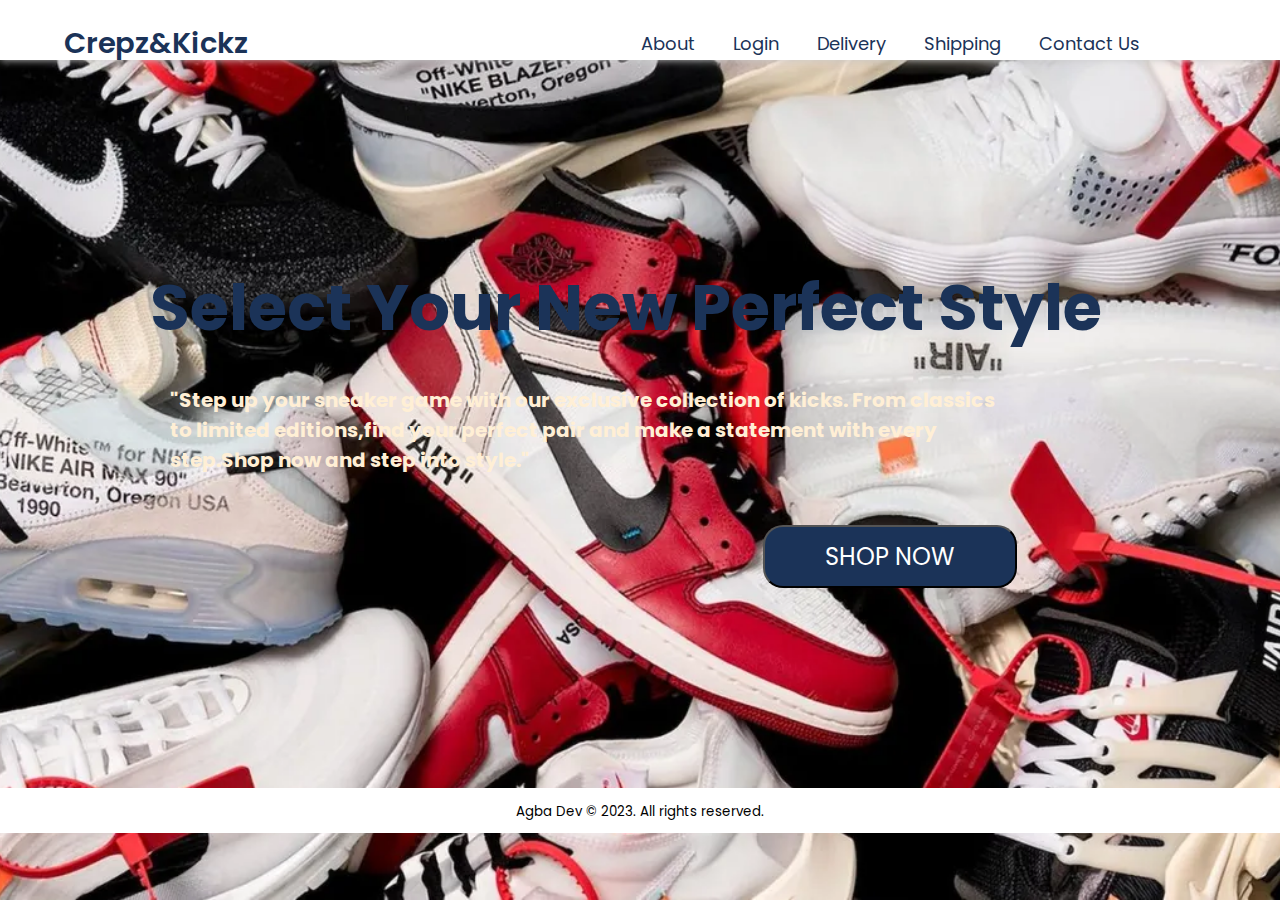
==== index.html @ 989b4209 "'done'" ====
<!DOCTYPE html>
<html lang="en">
<head>
    <meta charset="UTF-8">
    <meta name="viewport" content="width=device-width, initial-scale=1.0">
    <!--FONT AWESOME CDN-->
    <link rel="stylesheet" href="https://use.fontawesome.com/releases/v5.15.4/css/all.css" integrity="sha384-DyZ88mC6Up2uqS4h/KRgHuoeGwBcD4Ng9SiP4dIRy0EXTlnuz47vAwmeGwVChigm" crossorigin="anonymous"/>
    <!--CSS FILE-->
    <link rel="stylesheet" href="assets/css/index.css">
    <!--TITLE-->
    <title>Crepz&Kickz</title>
    <!-- Google Fonts Cdn-->
    <link rel="preconnect" href="https://fonts.googleapis.com">
    <link rel="preconnect" href="https://fonts.gstatic.com" crossorigin>
    <link href="https://fonts.googleapis.com/css2?family=Poppins:ital,wght@0,100;0,200;0,300;0,400;1,400&display=swap" rel="stylesheet">
</head>
<body>
    <header>
        <div id="navbar">
            <div class="top-nav">
                <div class="top-header">
                    <a href="index.html" style="color: #1B3358;">Crepz&Kickz</a>
                </div>

                <div class="navmenu">
                    <div class="top-navbar">
                        <ul>
                            <li><a href="/about.html">About</a></li>
                            <li><a href="/login.html">Login</a></li>
                            <li><a href="/delivery.html">Delivery</a></li>
                            <li><a href="/shipping.html">Shipping</a></li>
                            <li><a href="/contact.html">Contact Us</a></li>
                        </ul>
                    </div>
                    <div class="top-icons">
                        <i class="fa fa-user"></i>
                        <i class="fas fa-shopping-cart"></i>
                        <i class="fa fa-search"></i>
                    </div>
                </div>

                <i class="fa fa-bars" id="menuBar"></i>
            </div>
        </div>
    </header>
    <main>
        <div class="main-menu">
            <div class="menu-row">
                <div class="menu-col">
                    <h2>Select Your New Perfect Style</h2>
                    <p>"Step up your sneaker game with our exclusive collection of kicks. From classics to limited editions,find your perfect pair and make a statement with every step.Shop now and step into style." <br>
                    
                        <a href="shop.html"><button class="shop-btn">SHOP NOW</button></a>
                    </p>
                </div>

            </div>
        </div>
    </main>
    <!--footer-->
    <footer>
        <section class="footer">
            <p><small>Agba Dev &copy; 2023. All rights reserved.</small></p>
        </section>
    </footer>

    <!--JAVASCRIPT-->
    <script src="./assets/javascript/index.js"></script>
</body>
</html>
---- assets/css/index.css ----
*{
    margin: 0;
    padding: 0;
    text-decoration: none;
    list-style: none;
    font-family: 'Poppins', sans-serif;
    box-sizing: border-box;
}
body{
    background-image: url(/assets/images/background.png.webp);
    background-position: center;
    background-size: cover;
    background-repeat: no-repeat;
    background-attachment: fixed;
    height: 100vh;
}
#navbar{
    width: 100%;
    height: 60px;
    background-color: #ffff;
    overflow: hidden;
    z-index: 1000;
    box-shadow: 0 0 8px #ccc;
}

.top-nav{
    display: flex;
    text-align: center;
    align-items: center;
    justify-content: space-between;
    width: 90%;
    margin: 0 auto;
    padding-top: 22px;
    overflow: hidden;
    z-index: 1000;
    background-color: #ffff;
}

.top-nav .navmenu{
    display: flex;
    align-items: center;
    text-align: center;
    justify-content: space-between;
}

.top-nav .navmenu ul{
    display: flex;
    align-items: center;
    text-align: center;
    justify-content: space-around;
}

.top-nav .top-header a{
    font-size: 29px;
    font-weight: 600;
}

.top-nav .navmenu ul li a{
    font-size: 18px;
    color: #1B3358;
    margin-left: 8px;
    margin-right: 8px;
    padding-right: 11px;
    padding-left: 11px;
}


.top-nav .navmenu ul li a:hover{
    color: #f5d7db;
}

.top-nav .top-icons{
    display: flex;
    align-items: center;
    text-align: center;
    color: #1B3358;
}

.top-nav .top-icons i{
    font-size: 18px;
    padding-right: 19px;
    cursor: pointer;
    transition: .42s;
}

.top-nav .top-icons i:hover{
    color: #f5d7db;
    transform: scale(1.1);
}

.top-nav #menuBar{
    font-size: 30px;
    cursor: pointer;
    display: none;
}

/* Main Menu */

.main-menu{
    width: 90%;
    height: 100%;
    margin: auto;
    display: block;
    position: relative;
}

.main-menu .menu-row{
    width: 100%;
    display: flex;
    flex-direction: column;
}

.main-menu .menu-row .menu-col{
    margin: auto;
    display: block;
    margin-top: 100px;
    width: 85%;
}

.main-menu .menu-row .menu-col h2{
    font-size: 4rem;
    color: #1B3358;
    margin-top: 100px;  
}

.main-menu .menu-row .menu-col p{
    font-size: 20px;
    padding: 30px 15px 15px 20px;
    color:  papayawhip;
    width: 90%;
    font-weight: 700;
}

.main-menu .menu-row .menu-col .shop-btn{
    margin-top: 20px;
    padding: 12px 50px;
    font-size: 1.5rem;
    outline: none;
    background: #1B3358;
    color: #ffff;
    transition: .42s;
    border-radius: 20px;
    margin: auto;
    display: block;
    float: right;
    margin-top: 50px;
    width: 30%;
}

.main-menu .menu-row .menu-col .shop-btn:hover{
    background-color: #f5d7db;
    border: 1px solid #f5d7db;
    color: #1B3358;
    cursor: pointer;
}

.sticky{
    position: fixed;
    top: 0;
    right: 0;
    width: 100%;
}

.sticky + section{
    padding-top: 60px;
}

/* footer */

footer{
   background-color: #ffffff;
   margin-top: 200px;
   width: 100%;
}

.footer{
    width: 100%;
    text-align: center;
    font-size: 16px;
    color: #000;
    padding: 10px 0;
    background-position-x: #CCCCCC;
}

@media(max-width:768px){
    .main-menu .menu-row .menu-col h2{
        font-size: 1.8rem;
        text-align: center;
        font-weight: 1000;
        padding-left: 10px;
    }

    .main-menu .menu-row .menu-col .shop-btn{
       width: 20%;
       white-space: nowrap;
       font-size: 0.7rem;
       padding-right: 100px;
    }

    .top-nav .navmenu{
        display: block;
        position: fixed;
        right: 100%;
        top: 16.5%;
        width: 240px;
        height: 100vh;
        border: 1px solid #ffff;
        background-color: #ffff;
        overflow: hidden;
        z-index: 1000;
    }

    .top-nav .navmenu.open{
        right: 0;
    }

    .top-nav .top-navbar ul{
        display: block;
        margin: 30px 0;
    }

    .top-nav .top-navbar ul li{
        margin: 30px;
    }

    .top-nav .top-icons i{
        position: relative;
        left: 32%;
    }

    .top-nav #menuBar{
        display: block;
    }

    .header .contact .normal{
        display: none;
    }

    #navbar{
        height: 100px;
        background-color: #ffff;
    }

}

@media (max-width:500px) {
    .top-nav .top-header a{
        font-size: 1.2rem;
    }
    .main-menu .menu-row .menu-col{
        margin-top: -10px;
        margin: auto;
        display: block;
    }
    .main-menu .menu-row .menu-col .shop-btn{
        width:20%;
        height: 10%;
        white-space: nowrap;
        font-size: 0.6rem;
        padding-right: 100px;
    }
    .main-menu .menu-row .menu-col h2{
        font-size: 1.5rem;
        
    }
    .main-menu .menu-row .menu-col p{
        font-size: 0.7rem;
        width: 70%;
    }
    
}
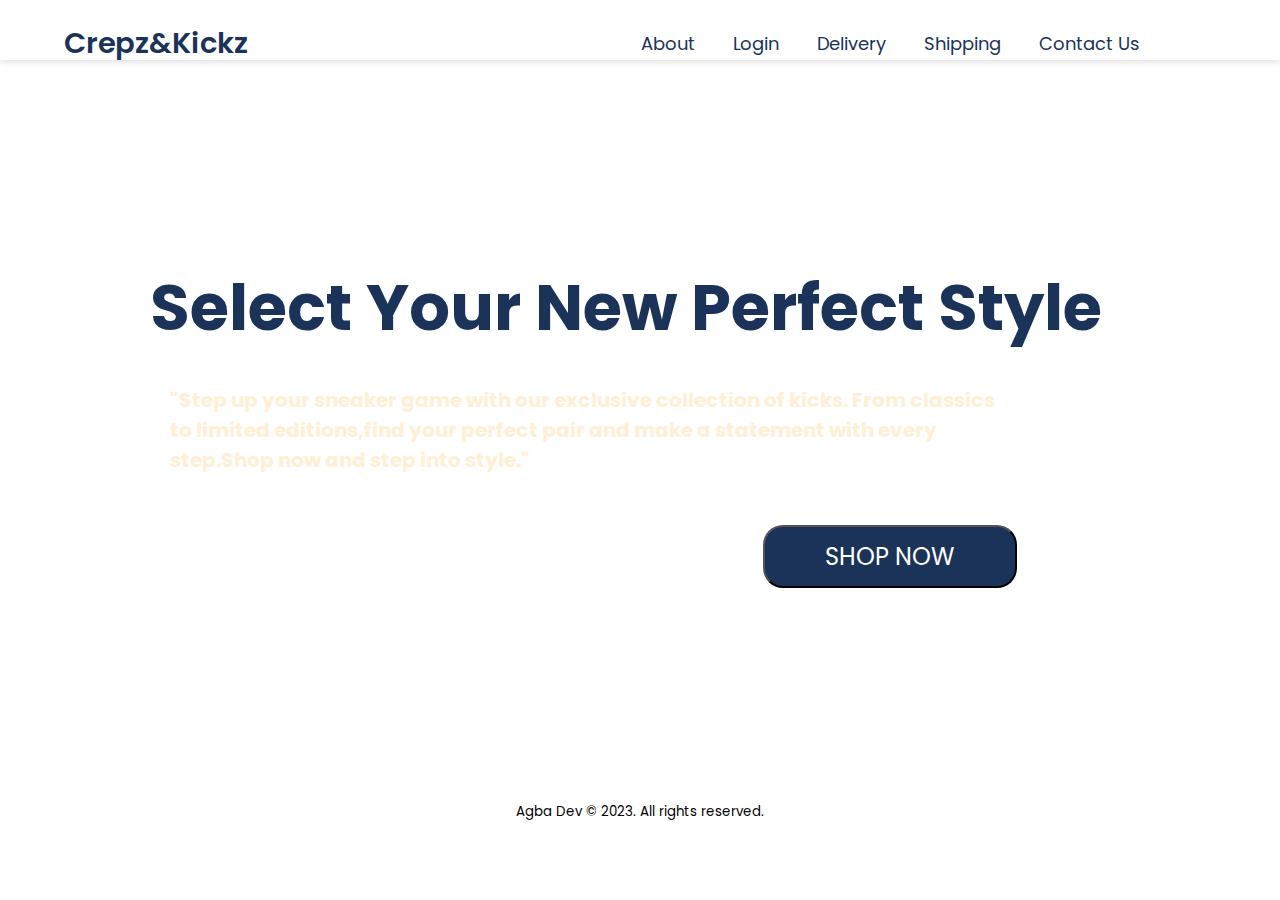
==== commit 2e79b4e9: "done" ====
--- a/index.html
+++ b/index.html
@@ -25,11 +25,11 @@
                 <div class="navmenu">
                     <div class="top-navbar">
                         <ul>
-                            <li><a href="/about.html">About</a></li>
-                            <li><a href="/login.html">Login</a></li>
-                            <li><a href="/delivery.html">Delivery</a></li>
-                            <li><a href="/shipping.html">Shipping</a></li>
-                            <li><a href="/contact.html">Contact Us</a></li>
+                            <li><a href="about.html">About</a></li>
+                            <li><a href="login.html">Login</a></li>
+                            <li><a href="delivery.html">Delivery</a></li>
+                            <li><a href="shipping.html">Shipping</a></li>
+                            <li><a href="contact.html">Contact Us</a></li>
                         </ul>
                     </div>
                     <div class="top-icons">
@@ -65,6 +65,6 @@
     </footer>
 
     <!--JAVASCRIPT-->
-    <script src="./assets/javascript/index.js"></script>
+    <script src="assets/javascript/index.js"></script>
 </body>
 </html>--- a/assets/css/index.css
+++ b/assets/css/index.css
@@ -7,7 +7,7 @@
     box-sizing: border-box;
 }
 body{
-    background-image: url(/assets/images/background.png.webp);
+    background-image: url(background.webp);
     background-position: center;
     background-size: cover;
     background-repeat: no-repeat;
